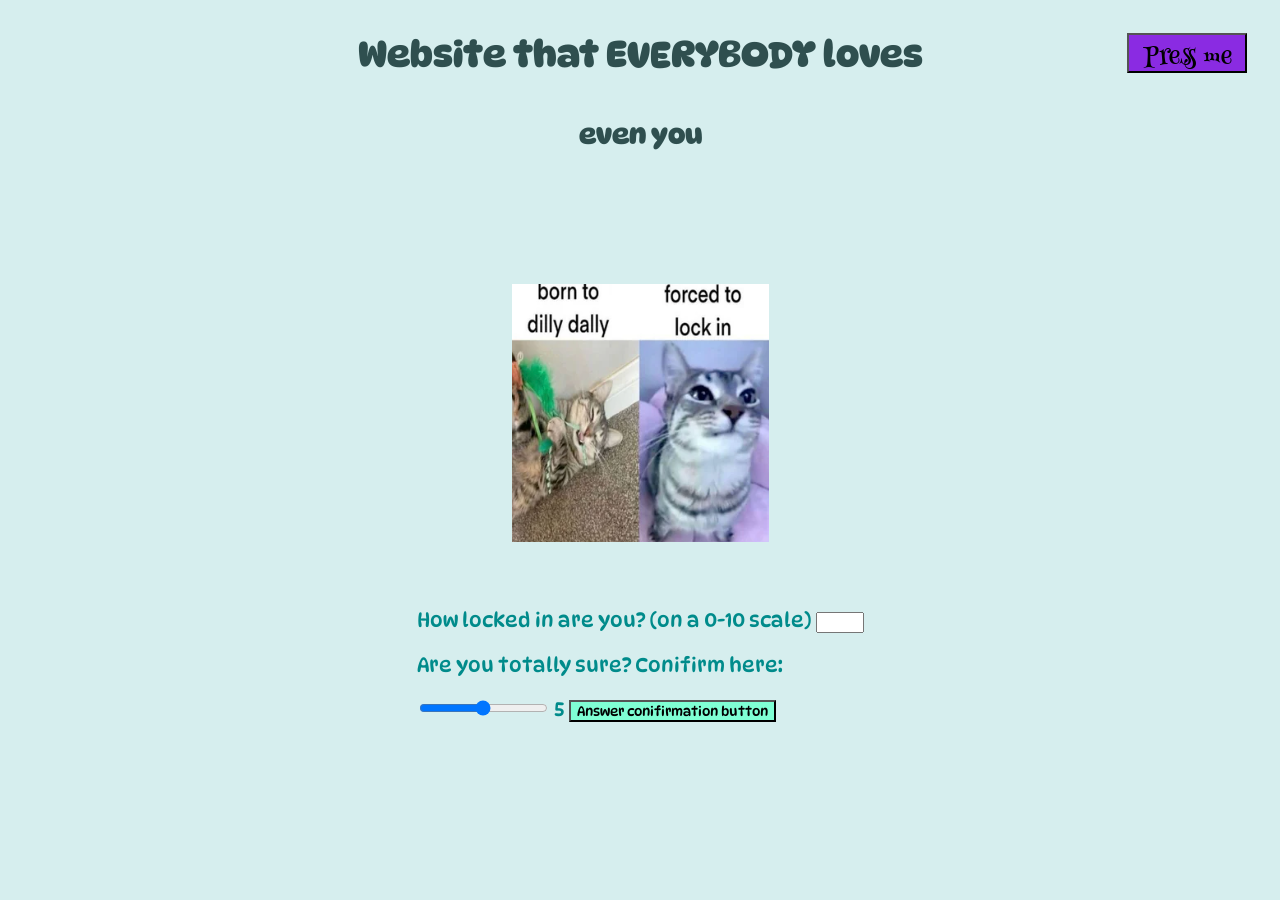
==== index.html @ b9b4ad19 "Add files via upload" ====
<!DOCTYPE html>
<html lang="en">
<head>
    <meta charset="UTF-8">
    <meta name="viewport" content="width=device-width, initial-scale=1.0">
    <title>Main page</title>
    <link rel="icon" type="image.jpeg" href="/images/Bird_Balls.jpg">
    
    <link rel="stylesheet" href="/styles.css">
</head>
<body>
    <div class="main_text">
        <h1>Website that EVERYBODY loves</h1>
    </div>

    <div class="main_text2">
        <h2>even you</h2> 
    </div>
    
    <div class="scarypart"> 
        <a href="/pages/scary.html"> 
            <button id="button1">Press me</button> </a> 
    </div>

    <div class=img1><img src="/images/Cat_LockIn.png" alt="Born to dilly daily/forced to lock in (me rn)"> </div>
    
    <div class="form">
    <form>
        <label or="rating">How locked in are you? (on a 0-10 scale) </label>
        <input type="number" id="rating" name="rating" min="0" max="10">
    <p>Are you totally sure? Conifirm here:</p>
    <input type="range" id="rating" name="rating" min="0" max="10" value="5"
    oninput="this.nextElementSibling.value=this.value">
    <output>5</output>
    <button id="button2" type="submit"> Answer conifirmation button </button>
    </form>
    </div>


</body>
</html>
---- styles.css ----
@import url('https://fonts.googleapis.com/css2?family=DynaPuff:wght@400..700&display=swap');
@import url('https://fonts.googleapis.com/css2?family=DynaPuff:wght@400..700&family=Henny+Penny&display=swap');

body {
    background-color:#d6eeee
}

.main_text {
    height:4vh;
    display:flex;
    justify-content:center;
    align-items:cemter;
     font-family: "DynaPuff", system-ui;
     color:darkslategrey;
     font-size: 18px;
}

.main_text2 {
    height:20vh;
    display:flex;
    justify-content:center;
    align-items:center;
    font-family: "DynaPuff", system-ui;
    color:darkslategrey;
    font-size:18px;
}

.scarypart {
    height:4vh;
    display: flex;
    justify-content:flex-end;
    align-items:center;
}

#button1 {
    position:absolute;
    top:33px;
    right:33px;
    background-color: blueviolet;
    width: 120px;
    height: 40px;
    font-family: "Henny Penny", system-ui;
    font-size:25px
}

.img1 {
    height:34vh;
    display:flex;
    justify-content:center;
    align-items:center;
}

.form {
    height:22vh;
    display:flex;
    justify-content:center;
    align-items:center;
    font-family: "DynaPuff", system-ui;
    color: darkcyan;
    font-size:20px;
}

#button2 {
    font-family:"DynaPuff", system-ui;
    background-color:aquamarine
}
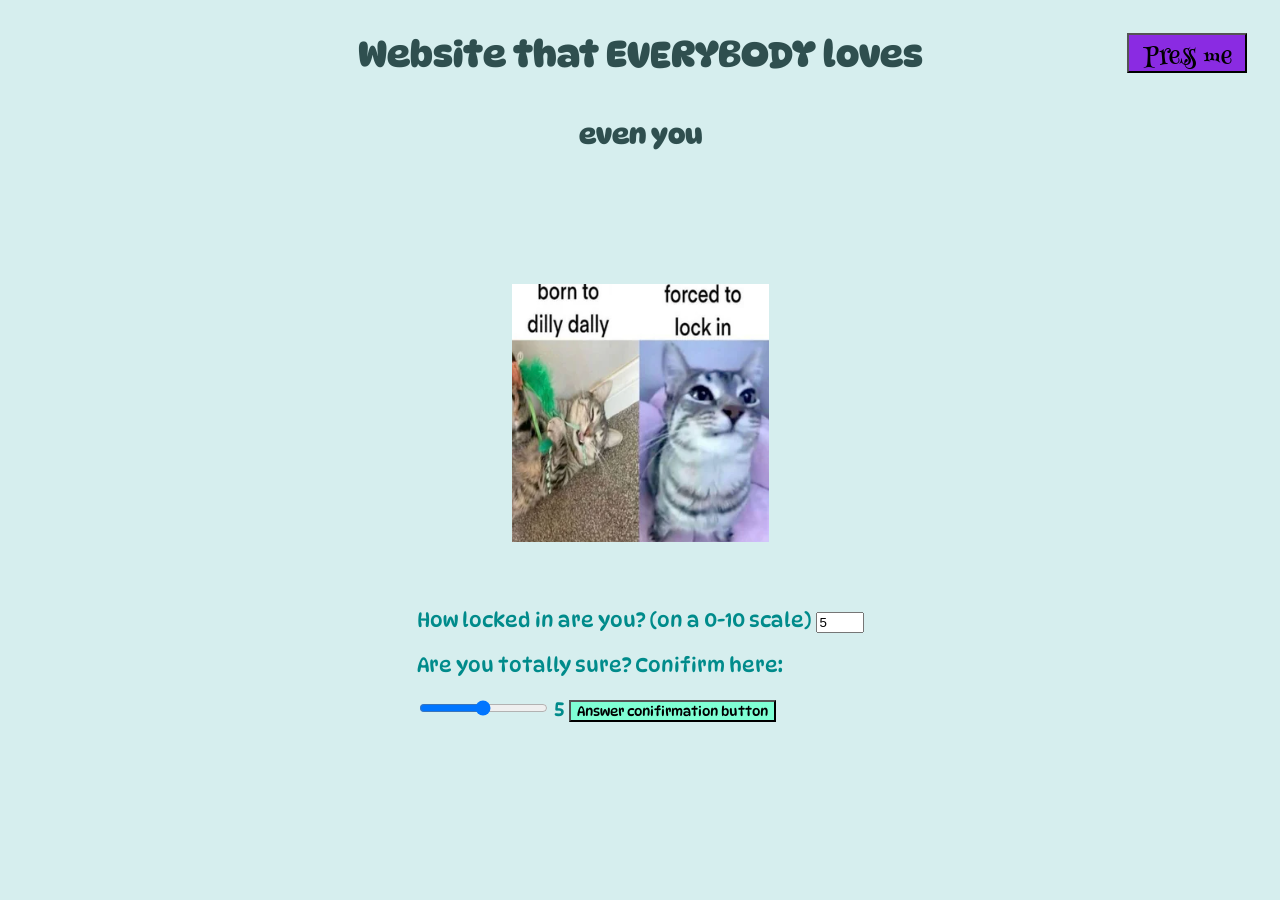
==== commit c64b7f97: "Update index.html" ====
--- a/index.html
+++ b/index.html
@@ -4,9 +4,9 @@
     <meta charset="UTF-8">
     <meta name="viewport" content="width=device-width, initial-scale=1.0">
     <title>Main page</title>
-    <link rel="icon" type="image.jpeg" href="/images/Bird_Balls.jpg">
+    <link rel="icon" type="image.jpeg" href="images/Bird_Balls.jpg">
     
-    <link rel="stylesheet" href="/styles.css">
+    <link rel="stylesheet" href="styles.css">
 </head>
 <body>
     <div class="main_text">
@@ -18,16 +18,16 @@
     </div>
     
     <div class="scarypart"> 
-        <a href="/pages/scary.html"> 
+        <a href="pages/scary.html"> 
             <button id="button1">Press me</button> </a> 
     </div>
 
-    <div class=img1><img src="/images/Cat_LockIn.png" alt="Born to dilly daily/forced to lock in (me rn)"> </div>
+    <div class=img1><img src="images/Cat_LockIn.png" alt="Born to dilly daily/forced to lock in (me rn)"> </div>
     
     <div class="form">
     <form>
         <label or="rating">How locked in are you? (on a 0-10 scale) </label>
-        <input type="number" id="rating" name="rating" min="0" max="10">
+        <input type="number" id="rating" name="rating" min="0" max="10" value="5">
     <p>Are you totally sure? Conifirm here:</p>
     <input type="range" id="rating" name="rating" min="0" max="10" value="5"
     oninput="this.nextElementSibling.value=this.value">
@@ -38,4 +38,4 @@
 
 
 </body>
-</html>+</html>
